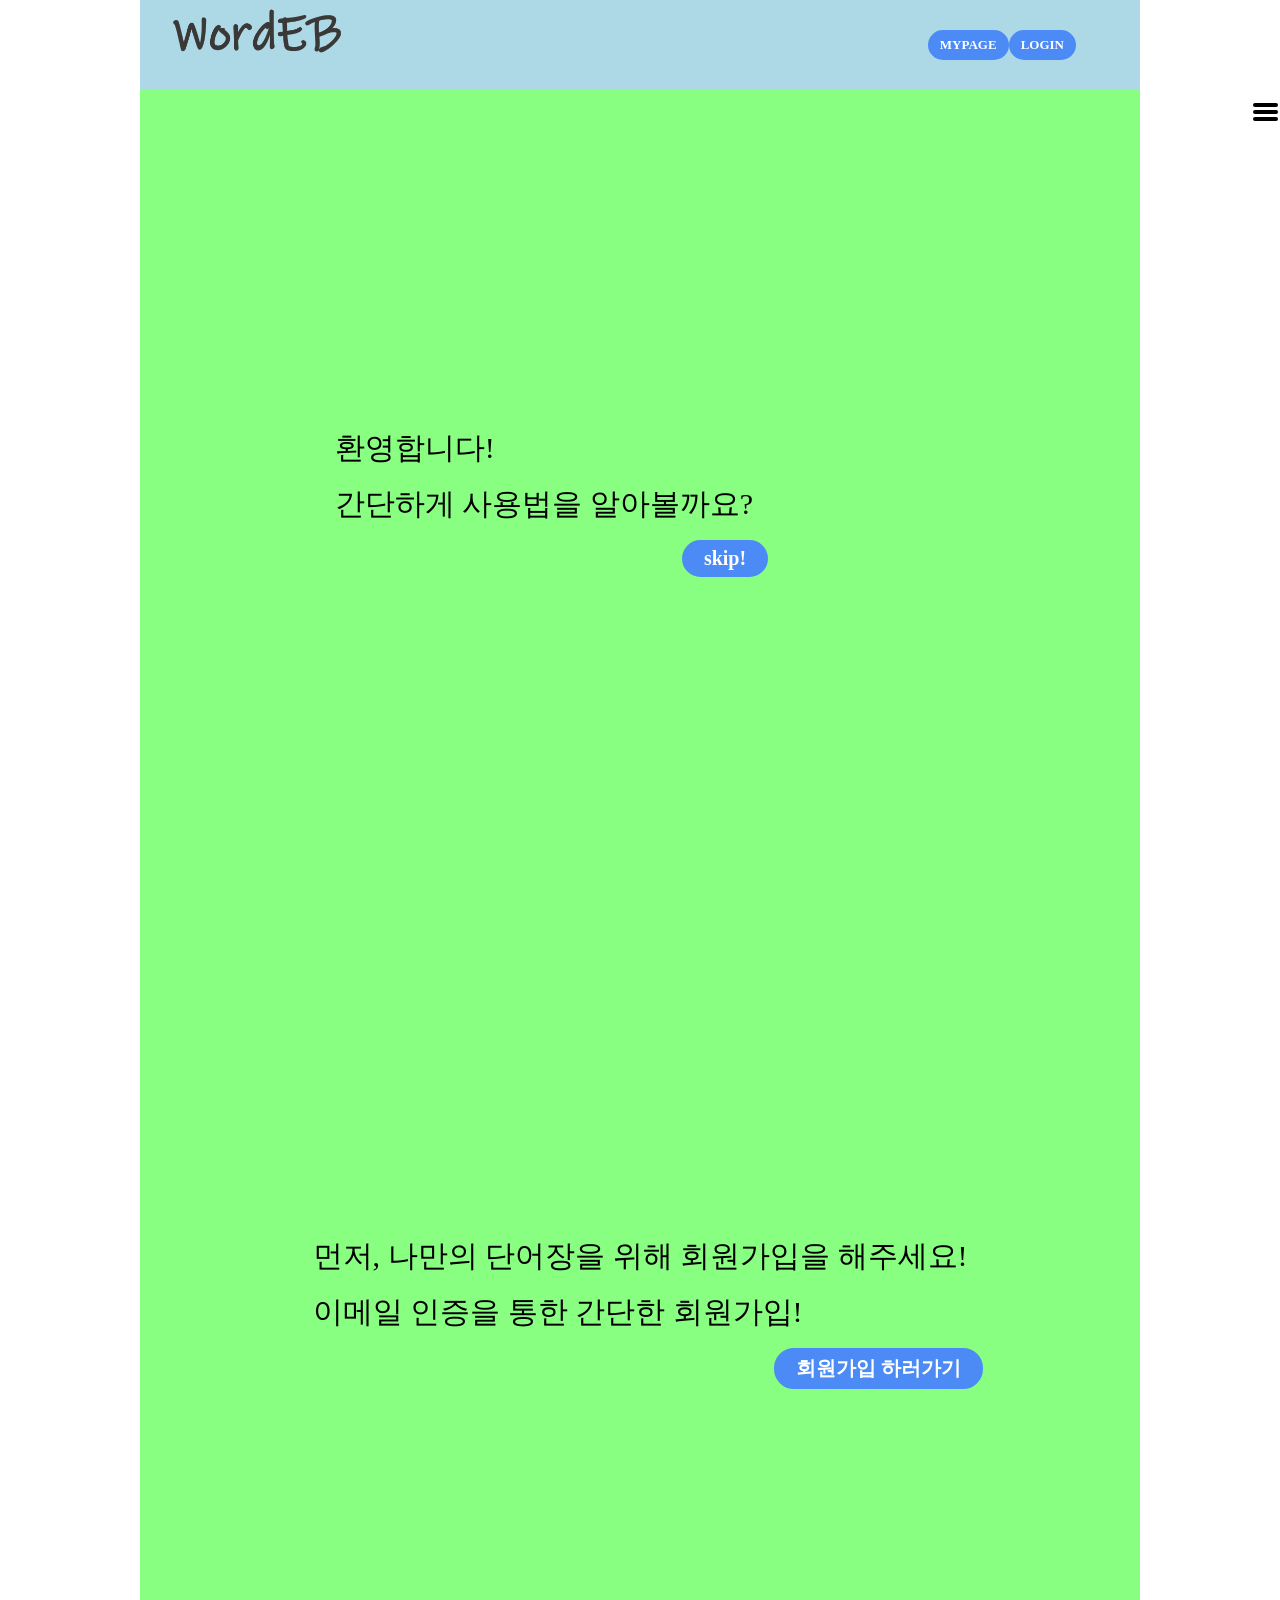
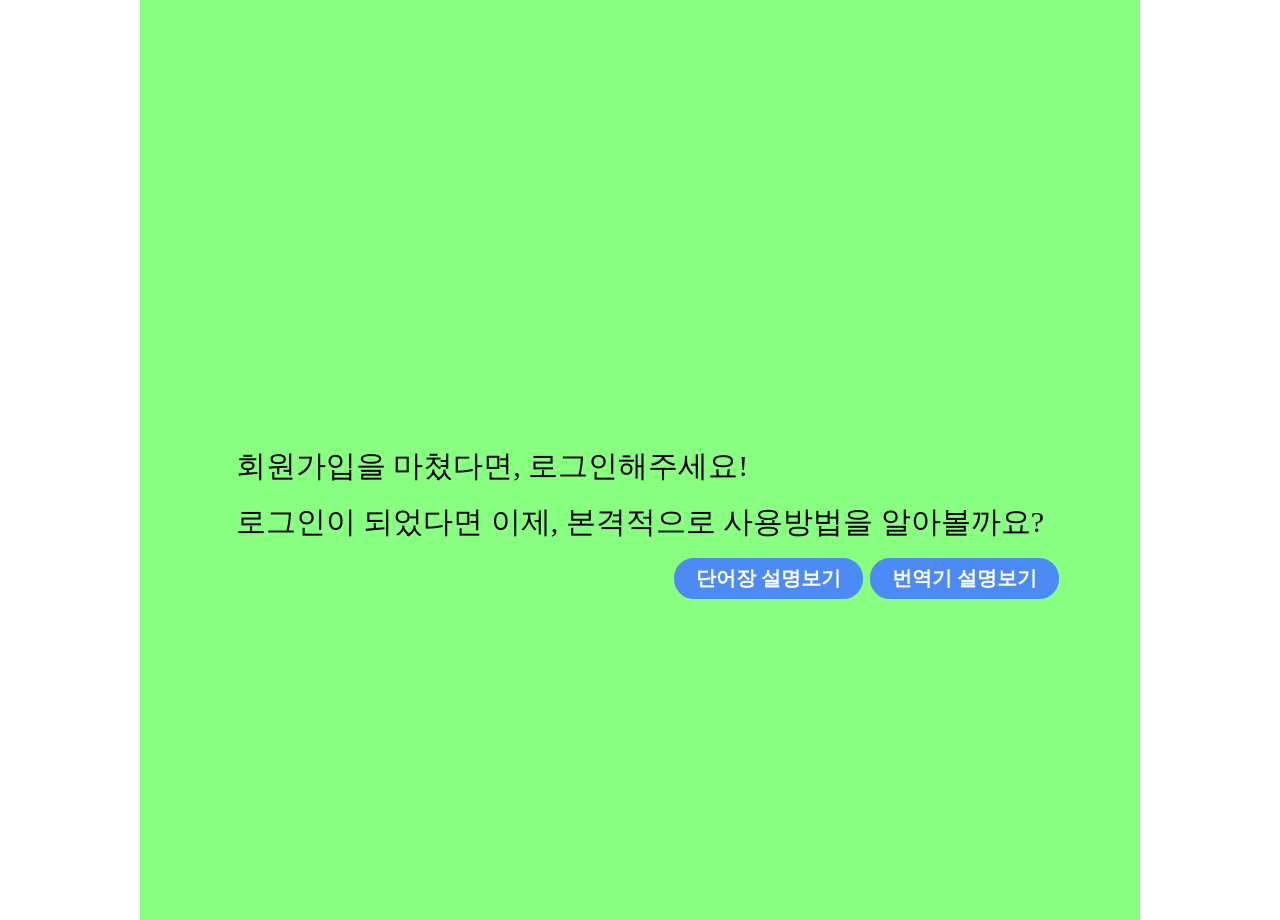
==== html/index.html @ fdc52e37 "start javascript common making..." ====
<!DOCTYPE html>
<html lang="en">
<head>
  <meta charset="UTF-8">
  <meta name="viewport" content="width=device-width, initial-scale=1.0">
  <meta http-equiv="X-UA-Compatible" content="ie=edge">
  <link rel="stylesheet" href="../css/common.css">
  <title>index</title>
</head>
<body>
  <div class="container">

    <header>
      <div id="div_logo">
        <img src="../logo.png" alt="noLogo" id="logo">
      </div>

      <!-- 로그인, 마이페이지 버튼은 상황에 맞게 하나씩만 나오게끔! -->
      <div id="header_btns">
        <button class="btns" id="login">LOGIN</button>
        <button class="btns" id="myPage">MYPAGE</button>
      </div>
    </header>

    <section>
      <div class="sections" id="section1">
        <div class="intro" id="intro1">
          <p>환영합니다!</p>
          <p>간단하게 사용법을 알아볼까요?</p>
          <button class="btns" id="skip">skip!</button>
        </div>
      </div>
      <div class="sections" id="section2">
        <div class="intro">
          <p>먼저, 나만의 단어장을 위해 회원가입을 해주세요!</p>
          <p>이메일 인증을 통한 간단한 회원가입!</p>
          <button class="btns" id="sign_up">회원가입 하러가기</button>
        </div>
      </div>
      <div class="sections" id="section3">
        <div class="intro">
          <p>회원가입을 마쳤다면, 로그인해주세요!</p>
          <p>로그인이 되었다면 이제, 본격적으로 사용방법을 알아볼까요?</p>
          <div class="section3_btns">
            <button class="btns" id="go_voca_intro">단어장 설명보기</button>
            <button class="btns" id="go_trans_intro">번역기 설명보기</button>
          </div>
        </div>
      </div>
    </section>

  </div>

  <input type="checkbox" id="cb_nav">
  <label for="cb_nav"><div id="div_nav"></div></label>

  <nav>
    <div class="nav_list">
      vocabularies list
    </div>
    <button class="btns" id="go_trans">go to translater</button>
  </nav>

  <script src="../js/common.js"></script>

</body>
</html>
---- css/common.css ----
/* 전체적인 틀 셋팅*********************************/
html, body {
  margin: 0;
  padding: 0;
  text-align: center;
  width: 100%;
  height: 100%;
}
.container {
  display: inline-block;
  width: 100%;
  height: 100%;
  margin: 0 auto;
  max-width: 1000px;
}
body::-webkit-scrollbar {
  display:none;
}

/* 헤더 부분 세팅*********************************/
header {
  position: fixed;
  display: flex;
  justify-content: center;
  top: 0;
  width: 100%;
  height: 10vh;
  line-height: 10vh;
  background-color: #add8e6;
  max-width: 1000px;
  z-index: 100;
}

#div_logo {
  flex: 1;
  opacity: 1;
  animation: fadeIn .5s steps(60, end);
}
@keyframes fadeIn {
  from {opacity: 0;}
  to {opacity: 1;}
}
#logo {
  max-width: 200px;
  height: auto;
  cursor: pointer;
}
#header_btns {
  flex: 3;
  display: flex;
  flex-direction: row-reverse;
  align-items: center;
  padding-right: 5vw;
}


/* 섹션 부분 세팅*********************************/
section {
  margin-top: 10vh;
  background-color: #89FF82;
}

.sections {
  display: flex;
  flex-direction: column;
  height: 90vh;
  align-items: center;
  justify-content: center;
}

.intro {
  font-size: 30px;
  text-align: left;
  font-family: "-윤고딕330";
  opacity: 0;
  animation: fadeIn .5s forwards;
  animation-delay: .5s;
}
.intro p{
  margin: 15px;
}
#intro1 {
  padding-right: 15vw;
}


/* 버튼 세팅*********************************/
.btns {
  padding: 5px 20px;
  border-radius: 20px;
  border: 2px solid #4c8bf5;
  background-color: #4c8bf5;
  color: white;
  font: bold 20px "Ink Free", "-윤고딕320";
  cursor: pointer;
}
#login, #myPage {
  font-size: 13px;
  padding: 5px 10px;
}
#skip, #sign_up, .section3_btns {
  float: right;
}
.btns:hover {
  background-color: white;
  border: 2px solid white;
  color: #4c8bf5;
  transition: background .3s ease, color .3s ease, border-color .3s ease;
}

/* 내비게이션 세팅*********************************/
nav {
  position: fixed;
  display: flex;
  flex-direction: column;
  top: 0px;
  right: -18vw;
  width: 18vw;
  height: 100%;
  background-color: white;
  overflow: hidden;
  -webkit-transition: right .3s ease;
  -moz-transition: right .3s ease;
  transition: right .3s ease;
}
#cb_nav {
  position: fixed;
  top: 0;
  left: 0;
  opacity: 0;
}
#cb_nav + label {
  position: fixed;
  top: 10vh;
  right: 0;
  width: 30px;
  display: block;
  margin: 0 auto;
  padding: 10px 0;
  cursor: pointer;
  -webkit-transition: right .3s ease;
  -moz-transition: right .3s ease;
  transition: right .3s ease;
}
#cb_nav + label #div_nav, #cb_nav + label::before, #cb_nav + label::after {
  content: '';
  width: 25px;
  height: 4px;
  display: block;
  margin: 3px auto;
  border-radius: 3px;
  background-color: #000000;
  -webkit-transition: right .3s ease;
  -moz-transition: right .3s ease;
  transition: all .3s ease-in-out;
}
#cb_nav:checked + label {
  transition: right .3s ease;
  right: 18vw;
}
#cb_nav:checked + label::before {
  -webkit-transform: translateY(7px) rotate(135deg);
  -moz-transform: translateY(7px) rotate(135deg);
  -ms-transform: translateY(7px) rotate(135deg);
  -o-transform: translateY(7px) rotate(135deg);
  transform: translateY(7px) rotate(135deg);
}
#cb_nav:checked + label::after {
  -webkit-transform: translateY(-7px) rotate(-135deg);
  -moz-transform: translateY(-7px) rotate(-135deg);
  -ms-transform: translateY(-7px) rotate(-135deg);
  -o-transform: translateY(-7px) rotate(-135deg);
  transform: translateY(-7px) rotate(-135deg);
}
#cb_nav:checked + label #div_nav {
  transition: background-color .3s ease;
  background-color: inherit;
}
#cb_nav:checked + label + nav {
  -webkit-transition: right .3s ease;
  -moz-transition: right .3s ease;
  transition: right .3s ease;
  right: 0;
}
.nav_list {
  flex: 1;
  font: bold 20px "Ink Free", "-윤고딕320";
}
#go_trans {
  border-radius: 0;
}
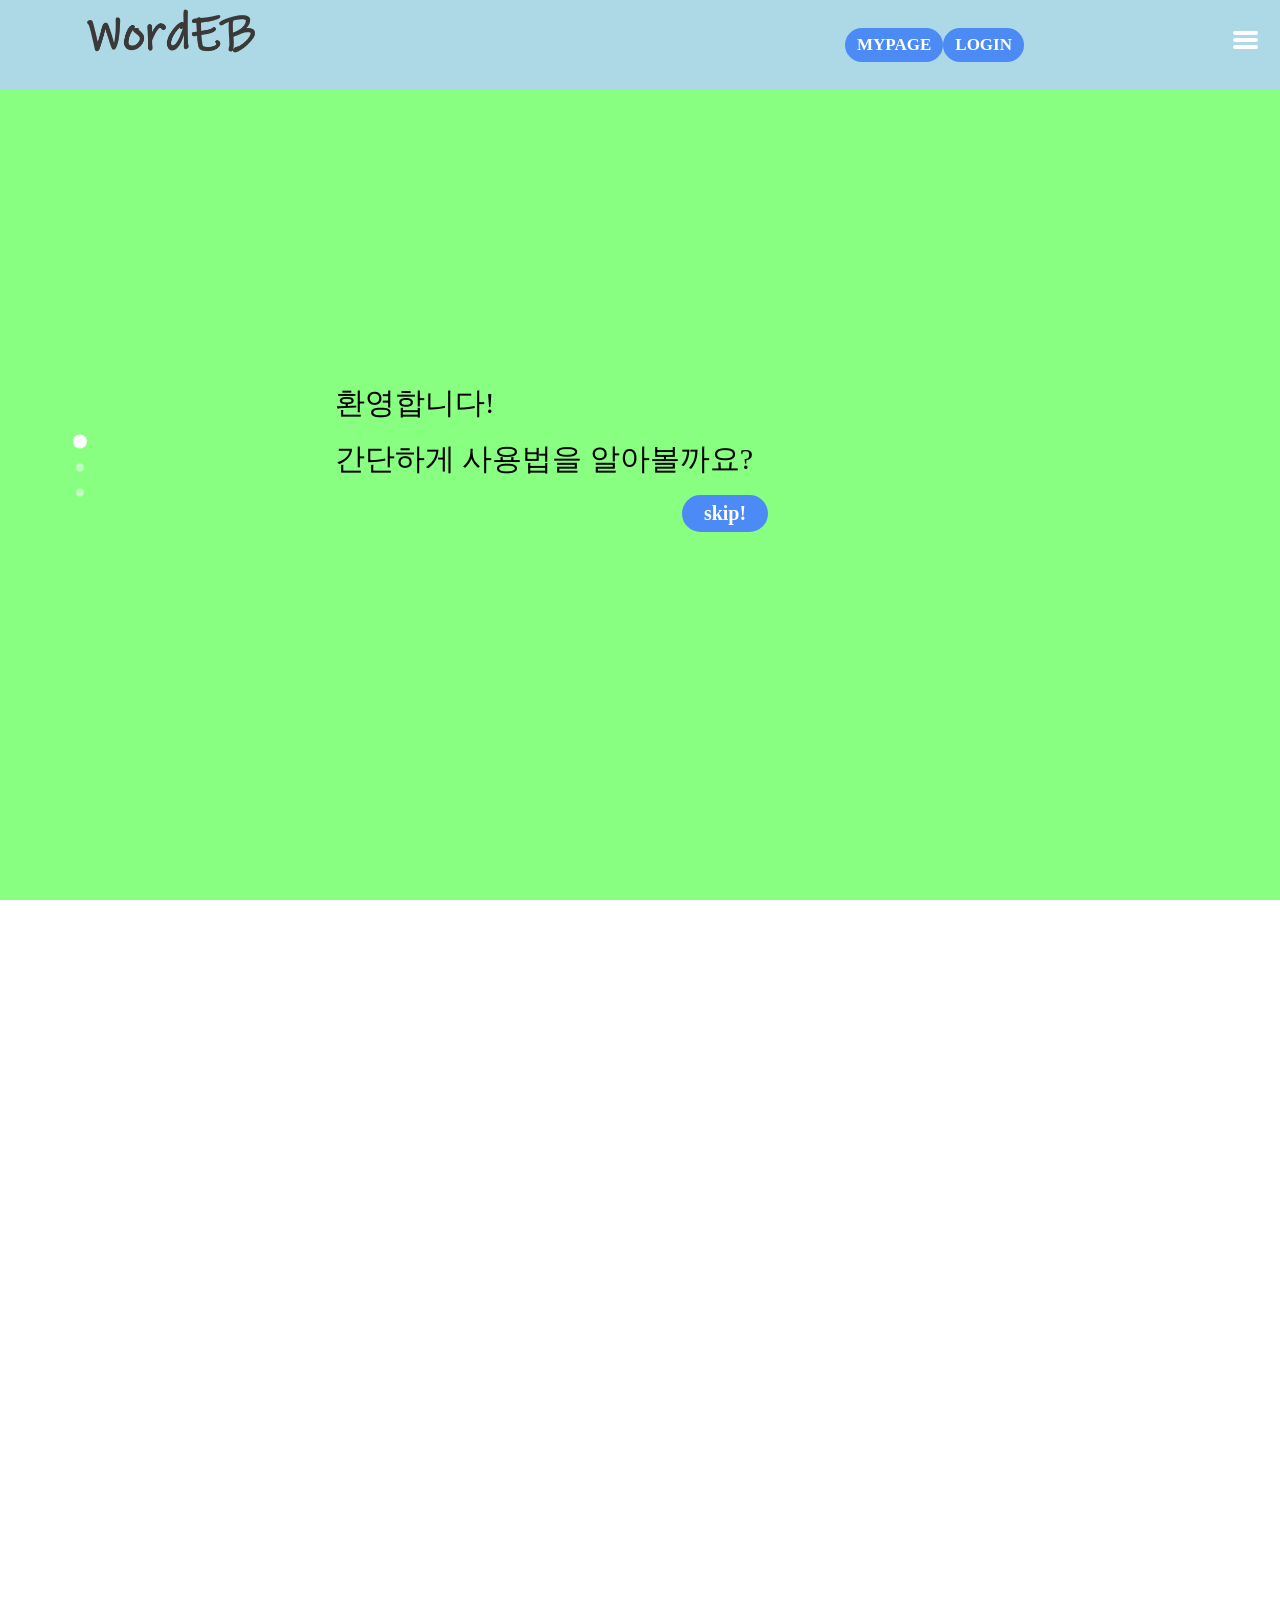
==== commit 3d287442: "full-page-scroll 참고: https://www.cssscript.com/cross-platform-smooth-one-page-scrolling-pure-javascr" ====
--- a/html/index.html
+++ b/html/index.html
@@ -5,10 +5,16 @@
   <meta name="viewport" content="width=device-width, initial-scale=1.0">
   <meta http-equiv="X-UA-Compatible" content="ie=edge">
   <link rel="stylesheet" href="../css/common.css">
+  <link rel="stylesheet" href="../css/full-page-scroll.css">
+  <style media="screen">
+    section {
+      background-color: #89FF82;
+    }
+  </style>
   <title>index</title>
 </head>
 <body>
-  <div class="container">
+  <div class="container" id="container">
 
     <header>
       <div id="div_logo">
@@ -22,22 +28,22 @@
       </div>
     </header>
 
-    <section>
-      <div class="sections" id="section1">
+    <div id="main" class="scroll-container">
+      <section class="sections" id="section1">
         <div class="intro" id="intro1">
           <p>환영합니다!</p>
           <p>간단하게 사용법을 알아볼까요?</p>
           <button class="btns" id="skip">skip!</button>
         </div>
-      </div>
-      <div class="sections" id="section2">
+      </section>
+      <section class="sections" id="section2">
         <div class="intro">
           <p>먼저, 나만의 단어장을 위해 회원가입을 해주세요!</p>
           <p>이메일 인증을 통한 간단한 회원가입!</p>
           <button class="btns" id="sign_up">회원가입 하러가기</button>
         </div>
-      </div>
-      <div class="sections" id="section3">
+      </section>
+      <section class="sections" id="section3">
         <div class="intro">
           <p>회원가입을 마쳤다면, 로그인해주세요!</p>
           <p>로그인이 되었다면 이제, 본격적으로 사용방법을 알아볼까요?</p>
@@ -46,8 +52,8 @@
             <button class="btns" id="go_trans_intro">번역기 설명보기</button>
           </div>
         </div>
-      </div>
-    </section>
+      </section>
+    </div>
 
   </div>
 
@@ -62,6 +68,17 @@
   </nav>
 
   <script src="../js/common.js"></script>
+  <script src="../js/index.js"></script>
+  <script src="../js/full-page-scroll.js"></script>
+  <script type="text/javascript">
+  new fullScroll({
+    mainElement: "main",
+    displayDots: true,
+    dotsPosition: "left",
+    animateTime: 0.7,
+    animateFunction: "ease",
+  });
+  </script>
 
 </body>
 </html>
--- a/css/common.css
+++ b/css/common.css
@@ -8,11 +8,11 @@
   height: 100%;
 }
 .container {
-  display: inline-block;
-  width: 100%;
+  /* display: inline-block; */
+  /* width: 90vw; */
   height: 100%;
   margin: 0 auto;
-  max-width: 1000px;
+  /* max-width: 1000px; */
 }
 body::-webkit-scrollbar {
   display:none;
@@ -28,7 +28,7 @@
   height: 10vh;
   line-height: 10vh;
   background-color: #add8e6;
-  max-width: 1000px;
+  /* max-width: 1000px; */
   z-index: 100;
 }
 
@@ -47,18 +47,16 @@
   cursor: pointer;
 }
 #header_btns {
-  flex: 3;
+  flex: 2;
   display: flex;
   flex-direction: row-reverse;
   align-items: center;
-  padding-right: 5vw;
+  padding-right: 20vw;
 }
 
-
 /* 섹션 부분 세팅*********************************/
-section {
+.scroll-container {
   margin-top: 10vh;
-  background-color: #89FF82;
 }
 
 .sections {
@@ -96,7 +94,7 @@
   cursor: pointer;
 }
 #login, #myPage {
-  font-size: 13px;
+  font-size: 17px;
   padding: 5px 10px;
 }
 #skip, #sign_up, .section3_btns {
@@ -123,6 +121,7 @@
   -webkit-transition: right .3s ease;
   -moz-transition: right .3s ease;
   transition: right .3s ease;
+  z-index: 200;
 }
 #cb_nav {
   position: fixed;
@@ -132,8 +131,8 @@
 }
 #cb_nav + label {
   position: fixed;
-  top: 10vh;
-  right: 0;
+  top: 2vh;
+  right: 20px;
   width: 30px;
   display: block;
   margin: 0 auto;
@@ -142,6 +141,7 @@
   -webkit-transition: right .3s ease;
   -moz-transition: right .3s ease;
   transition: right .3s ease;
+  z-index: 200;
 }
 #cb_nav + label #div_nav, #cb_nav + label::before, #cb_nav + label::after {
   content: '';
@@ -150,7 +150,7 @@
   display: block;
   margin: 3px auto;
   border-radius: 3px;
-  background-color: #000000;
+  background-color: #ffffff;
   -webkit-transition: right .3s ease;
   -moz-transition: right .3s ease;
   transition: all .3s ease-in-out;
--- a/css/full-page-scroll.css
+++ b/css/full-page-scroll.css
@@ -0,0 +1,77 @@
+body, html {
+	margin: 0;
+	padding: 0;
+	width: 100%;
+	height: 100%;
+	overflow: hidden;
+}
+
+.scroll-container {
+	width: 100%;
+	height: 100%;
+	position: relative;
+	margin: 0;
+	padding: 0;
+}
+
+.scroll-container section {
+	width: 100%;
+	height: 100%;
+}
+
+.dots {
+	z-index: 1;
+	list-style: none;
+	padding: 0;
+	position: absolute;
+    top: 50%;
+    -webkit-transform: translateY(-50%);
+	-moz-transform: translateY(-50%);
+	-o-transform: translateY(-50%);
+	-ms-transform: translateY(-50%);
+    transform: translateY(-50%);
+}
+
+.dots li a {
+	padding: 10px;
+	width: 4px;
+	height: 5px;
+	display: block;
+}
+
+.dots li a:before {
+	content: '';
+	position: absolute;
+	width: 8px;
+	height: 8px;
+	background: rgba(255, 255, 255, 0.48);
+	-webkit-border-radius: 10px;
+	-moz-border-radius: 10px;
+	-ms-border-radius: 10px;
+	-o-border-radius: 10px;
+	border-radius: 10px;
+	-webkit-transition: -webkit-transform 0.3s ease, background-color 0.3s ease;
+	-moz-transition: -moz-transform 0.3s ease, background-color 0.3s ease;
+	-ms-transition: -ms-transform 0.3s ease, background-color 0.3s ease;
+	-o-transition: -o-transform 0.3s ease, background-color 0.3s ease;
+	transition: transform 0.3s ease, background-color 0.3s ease;
+}
+
+.dots li a.active:before {
+	content: '';
+	background-color: #FFFFFF;
+	width: 14px;
+	height: 14px;
+	margin-top: -4px;
+	left: 9px;
+	background-color: white;
+	-webkit-transform: scale(1.0);
+	-moz-transform: scale(1.0);
+	-ms-transform: scale(1.0);
+	-o-transform: scale(1.0);
+	transform: scale(1.0);
+}
+
+.dots-left {
+	left: 5vw;
+}
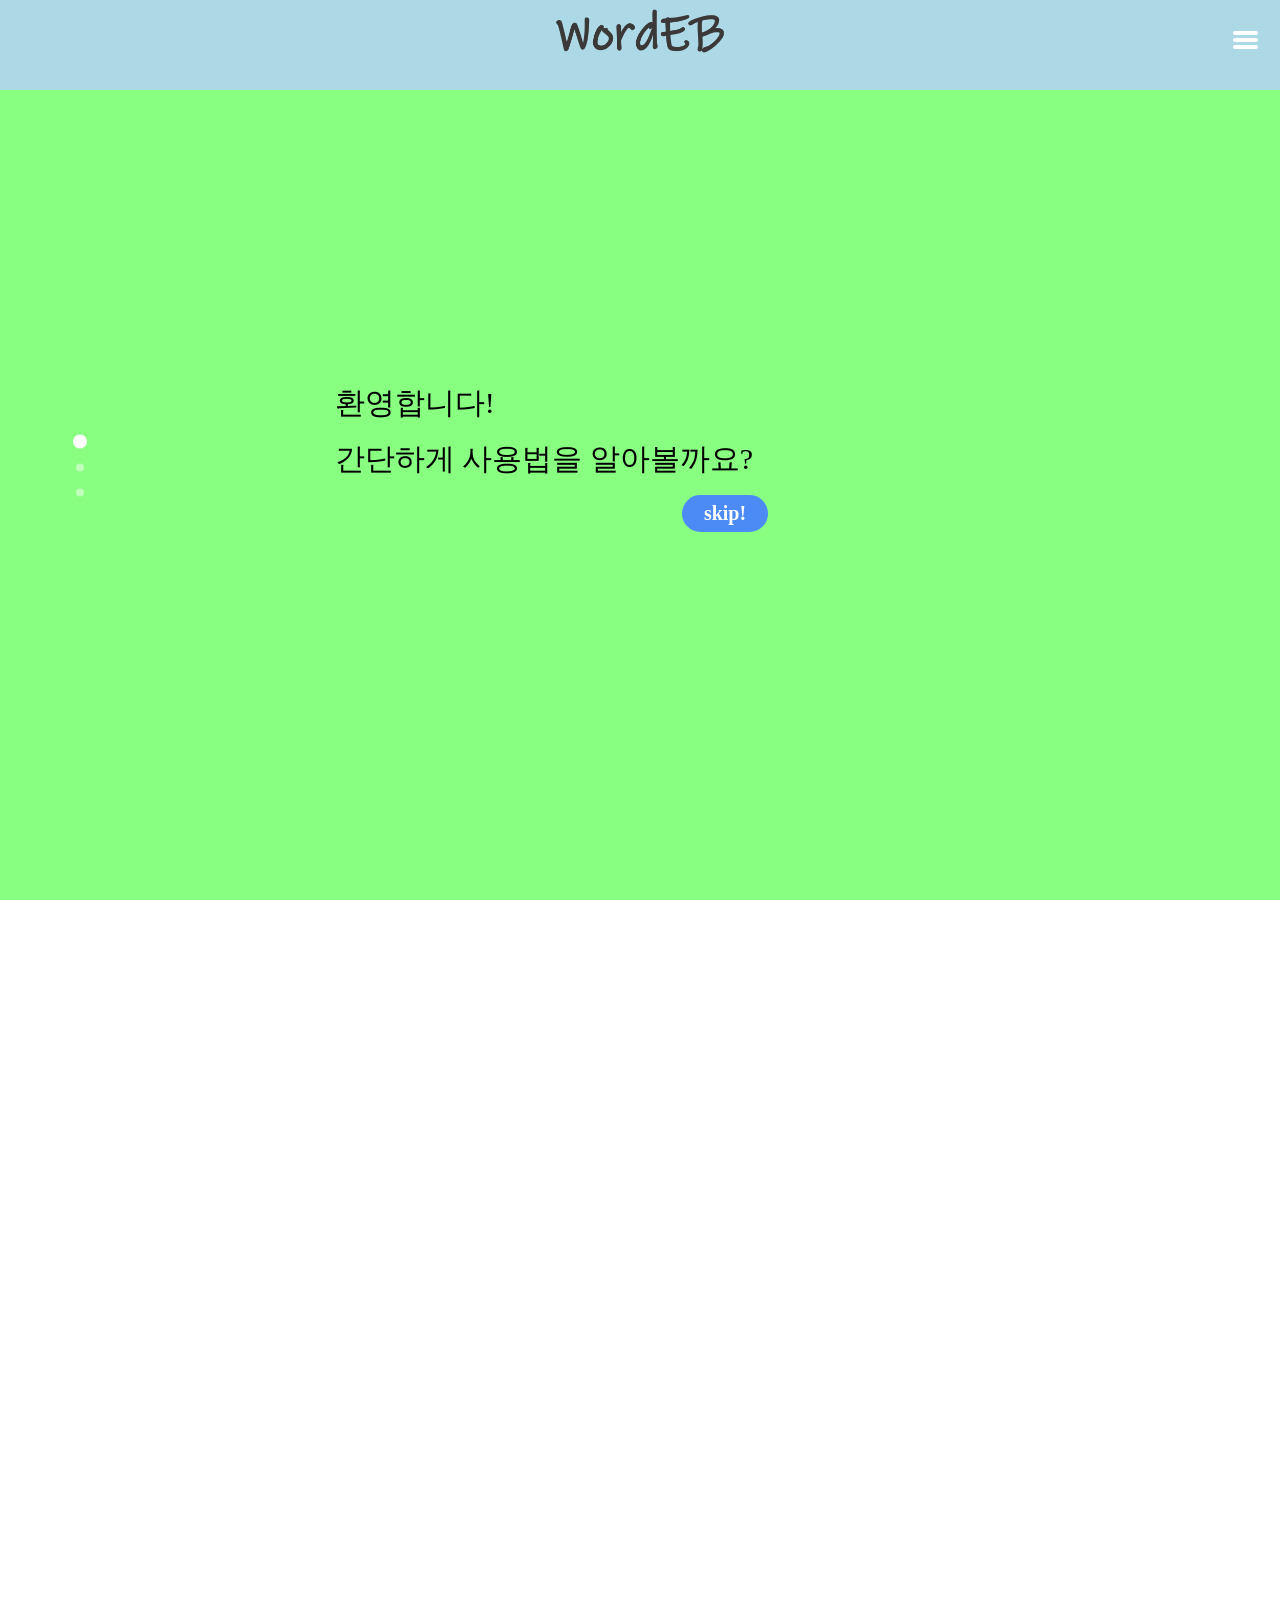
==== commit b08f5d90: "modify the directory of WordEB" ====
--- a/html/index.html
+++ b/html/index.html
@@ -22,10 +22,10 @@
       </div>
 
       <!-- 로그인, 마이페이지 버튼은 상황에 맞게 하나씩만 나오게끔! -->
-      <div id="header_btns">
+      <!-- <div id="header_btns">
         <button class="btns" id="login">LOGIN</button>
         <button class="btns" id="myPage">MYPAGE</button>
-      </div>
+      </div> -->
     </header>
 
     <div id="main" class="scroll-container">
@@ -38,15 +38,19 @@
       </section>
       <section class="sections" id="section2">
         <div class="intro">
-          <p>먼저, 나만의 단어장을 위해 회원가입을 해주세요!</p>
-          <p>이메일 인증을 통한 간단한 회원가입!</p>
-          <button class="btns" id="sign_up">회원가입 하러가기</button>
+          <!-- <p>먼저, 나만의 단어장을 위해 회원가입을 해주세요!</p>
+          <p>이메일 인증을 통한 간단한 회원가입!</p> -->
+          <p>별도의 회원가입 없이 나만의 단어장을 만들어요!</p>
+          <p>단어장의 저장은 내 컴퓨터에!</p>
+          <!-- <button class="btns" id="sign_up">회원가입 하러가기</button> -->
         </div>
       </section>
       <section class="sections" id="section3">
         <div class="intro">
-          <p>회원가입을 마쳤다면, 로그인해주세요!</p>
-          <p>로그인이 되었다면 이제, 본격적으로 사용방법을 알아볼까요?</p>
+          <!-- <p>회원가입을 마쳤다면, 로그인해주세요!</p>
+          <p>로그인이 되었다면 이제, 본격적으로 사용방법을 알아볼까요?</p> -->
+          <p>저장 경로는 자동으로 바탕화면으로 지정돼요!</p>
+          <p>이제, 본격적으로 사용방법을 알아볼까요?</p>
           <div class="section3_btns">
             <button class="btns" id="go_voca_intro">단어장 설명보기</button>
             <button class="btns" id="go_trans_intro">번역기 설명보기</button>
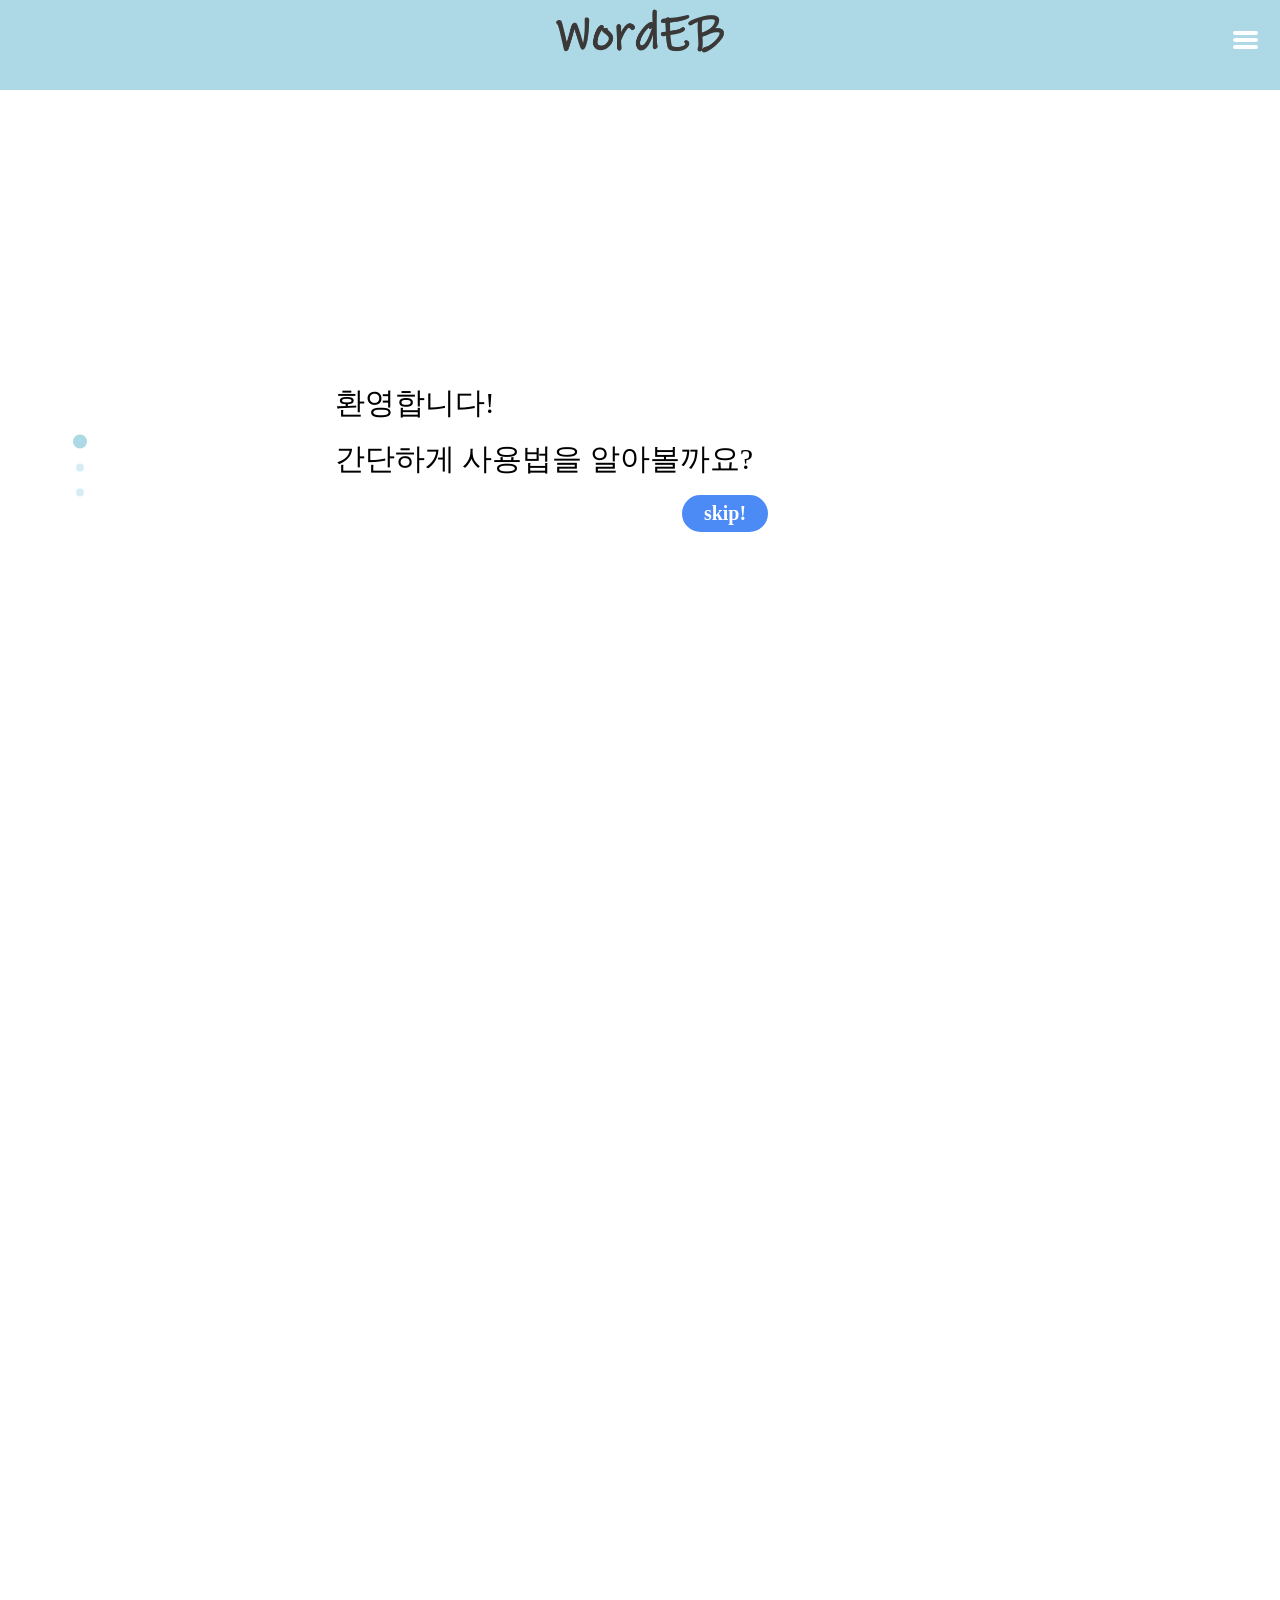
==== commit ab95cf23: "complete" ====
--- a/html/index.html
+++ b/html/index.html
@@ -8,10 +8,10 @@
   <link rel="stylesheet" href="../css/full-page-scroll.css">
   <style media="screen">
     section {
-      background-color: #89FF82;
+      background-color: #fff;
     }
   </style>
-  <title>index</title>
+  <title>WordEB</title>
 </head>
 <body>
   <div class="container" id="container">
@@ -20,12 +20,6 @@
       <div id="div_logo">
         <img src="../logo.png" alt="noLogo" id="logo">
       </div>
-
-      <!-- 로그인, 마이페이지 버튼은 상황에 맞게 하나씩만 나오게끔! -->
-      <!-- <div id="header_btns">
-        <button class="btns" id="login">LOGIN</button>
-        <button class="btns" id="myPage">MYPAGE</button>
-      </div> -->
     </header>
 
     <div id="main" class="scroll-container">
@@ -33,27 +27,22 @@
         <div class="intro" id="intro1">
           <p>환영합니다!</p>
           <p>간단하게 사용법을 알아볼까요?</p>
-          <button class="btns" id="skip">skip!</button>
+          <button type="button" class="btns" id="skip">skip!</button>
         </div>
       </section>
       <section class="sections" id="section2">
         <div class="intro">
-          <!-- <p>먼저, 나만의 단어장을 위해 회원가입을 해주세요!</p>
-          <p>이메일 인증을 통한 간단한 회원가입!</p> -->
           <p>별도의 회원가입 없이 나만의 단어장을 만들어요!</p>
           <p>단어장의 저장은 내 컴퓨터에!</p>
-          <!-- <button class="btns" id="sign_up">회원가입 하러가기</button> -->
+          <p>불러오기 버튼을 이용해 기존의 단어장들을 불러올 수 있어요!</p>
         </div>
       </section>
       <section class="sections" id="section3">
         <div class="intro">
-          <!-- <p>회원가입을 마쳤다면, 로그인해주세요!</p>
-          <p>로그인이 되었다면 이제, 본격적으로 사용방법을 알아볼까요?</p> -->
-          <p>저장 경로는 자동으로 바탕화면으로 지정돼요!</p>
           <p>이제, 본격적으로 사용방법을 알아볼까요?</p>
           <div class="section3_btns">
-            <button class="btns" id="go_voca_intro">단어장 설명보기</button>
-            <button class="btns" id="go_trans_intro">번역기 설명보기</button>
+            <button type="button" class="btns" id="go_voca_intro">단어장 설명보기</button>
+            <button type="button" class="btns" id="go_trans_intro">번역기 설명보기</button>
           </div>
         </div>
       </section>
@@ -66,12 +55,16 @@
 
   <nav>
     <div class="nav_list">
-      vocabularies list
+      <p style="margin: 5px 0;">vocabularies list</p>
+      <label class="btns" for="load_voca" id="label_load_voca">load vocabularies</label>
+      <input type="file" id="load_voca" accept=".txt" multiple>
+      <form action="../php/vocabulary.php" method="post">
+        <div class="voca_list"></div>
+      </form>
     </div>
     <button class="btns" id="go_trans">go to translater</button>
   </nav>
 
-  <script src="../js/common.js"></script>
   <script src="../js/index.js"></script>
   <script src="../js/full-page-scroll.js"></script>
   <script type="text/javascript">
--- a/css/common.css
+++ b/css/common.css
@@ -8,11 +8,8 @@
   height: 100%;
 }
 .container {
-  /* display: inline-block; */
-  /* width: 90vw; */
   height: 100%;
   margin: 0 auto;
-  /* max-width: 1000px; */
 }
 body::-webkit-scrollbar {
   display:none;
@@ -28,7 +25,6 @@
   height: 10vh;
   line-height: 10vh;
   background-color: #add8e6;
-  /* max-width: 1000px; */
   z-index: 100;
 }
 
@@ -37,6 +33,13 @@
   opacity: 1;
   animation: fadeIn .5s steps(60, end);
 }
+#div_title{
+  flex: 2;
+}
+#div_right {
+  flex:1;
+}
+
 @keyframes fadeIn {
   from {opacity: 0;}
   to {opacity: 1;}
@@ -45,13 +48,11 @@
   max-width: 200px;
   height: auto;
   cursor: pointer;
-}
-#header_btns {
-  flex: 2;
-  display: flex;
-  flex-direction: row-reverse;
-  align-items: center;
-  padding-right: 20vw;
+  opacity: 1;
+  transition: opacity .2s ease-in-out;
+}
+#logo:hover {
+  opacity: 0.5;
 }
 
 /* 섹션 부분 세팅*********************************/
@@ -186,7 +187,120 @@
 .nav_list {
   flex: 1;
   font: bold 20px "Ink Free", "-윤고딕320";
-}
+  overflow-y: scroll;
+}
+.nav_list::-webkit-scrollbar {
+  display: none;
+}
+#label_load_voca {
+  display: inline-block;
+  margin: 0;
+  padding: 5px 0;
+  width: 100%;
+  border-radius: 0;
+}
+#load_voca {
+  position: absolute;
+  width: 1px;
+  height: 1px;
+  padding: 0;
+  margin: -1px;
+  overflow: hidden;
+  clip: rect(0, 0, 0, 0);
+  border: 0;
+}
+.voca_list ul {
+  margin: 1vh 0;
+  list-style: none;
+  padding: 0;
+}
+.voca_list {
+  width: 100%;
+  height: auto;
+}
+.voca_list li {
+  list-style: none;
+  width: 100%;
+  height: 5vh;
+  border-right-width: 0;
+  border-top-width: 0;
+  border-left-width: 0;
+  border-bottom-width: 0;
+  margin-bottom: 2vh;
+}
+.voca_list li button {
+  display: flex;
+  justify-content: center;
+  align-items: center;
+  padding: 0;
+  border-right-width: 0;
+  border-top-width: 0;
+  border-left-width: 0;
+  border-bottom-width: 0;
+  background-color: #add8e6;
+  color: white;
+  font: bold 20px "Ink Free", "-윤고딕320";
+  height: 100%;
+  cursor: pointer;
+}
+.voca_list li button:hover {
+  background-color: white;
+  color: #add8e6;
+  transition: background .3s ease, color .3s ease;
+}
+
+.voca_list ul li div {
+  height: 100%;
+  display: flex;
+  justify-content: center;
+  align-items: center;
+  margin: 0;
+  border-width: 0;
+  background-color: #add8e6;
+  color: white;
+  margin-bottom: 1vh;
+  cursor: pointer;
+}
+
+.voca_list ul li div:hover {
+  border-width: 0;
+  color: #add8e6;
+  background-color: white;
+  transition: background .3s ease, color .3s ease;
+}
+
 #go_trans {
   border-radius: 0;
-}
+  z-index: 300;
+}
+
+/* 하단 부분 세팅*********************************/
+footer {
+  position: fixed;
+  bottom: 0;
+  height: 10vh;
+  width: 100%;
+  left: 0;
+  right: 0;
+  max-width: 700px;
+  margin: 0 auto;
+  opacity: 0;
+  animation: fadeIn .5s forwards;
+  animation-delay: .5s;
+}
+.footer_go {
+  display: flex;
+  justify-content: center;
+  align-items: center;
+  width: 100%;
+  height: 10vh;
+  color: white;
+  font: normal normal 25px "-윤고딕320";
+  background-color: #4c8bf5;
+  transition: background-color .3s ease, color .3s ease;
+}
+.footer_go:hover{
+  background-color: white;
+  color: #4c8bf5;
+  cursor: pointer;
+}
--- a/css/full-page-scroll.css
+++ b/css/full-page-scroll.css
@@ -44,7 +44,7 @@
 	position: absolute;
 	width: 8px;
 	height: 8px;
-	background: rgba(255, 255, 255, 0.48);
+	background: rgba(173, 216, 230, 0.48);
 	-webkit-border-radius: 10px;
 	-moz-border-radius: 10px;
 	-ms-border-radius: 10px;
@@ -59,12 +59,12 @@
 
 .dots li a.active:before {
 	content: '';
-	background-color: #FFFFFF;
+	background-color: #add8e6;
 	width: 14px;
 	height: 14px;
 	margin-top: -4px;
 	left: 9px;
-	background-color: white;
+	background-color: #add8e6;
 	-webkit-transform: scale(1.0);
 	-moz-transform: scale(1.0);
 	-ms-transform: scale(1.0);
